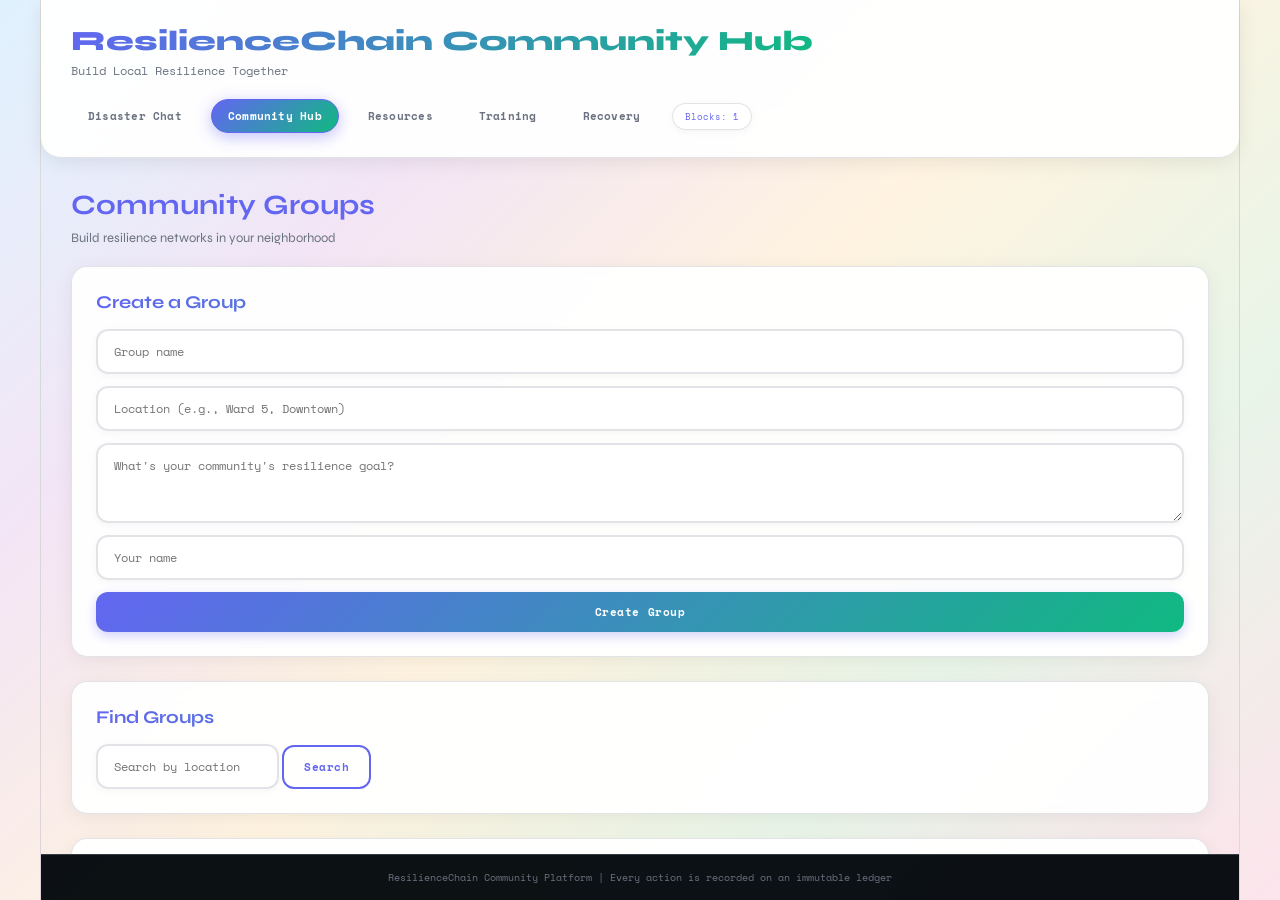
==== frontend/community.html @ 4c1295e6 "Initial commit" ====
<!DOCTYPE html>
<html lang="en">
<head>
  <meta charset="UTF-8" />
  <meta name="viewport" content="width=device-width, initial-scale=1.0" />
  <title>Community Resilience Hub - ResilienceChain AI</title>
  <link rel="stylesheet" href="static/css/community.css" />
  <link rel="preconnect" href="https://fonts.googleapis.com" />
  <link href="https://fonts.googleapis.com/css2?family=Space+Mono:wght@400;700&family=Syne:wght@400;600;700;800&display=swap" rel="stylesheet" />
</head>
<body>

<div class="app">
  <!-- HEADER -->
  <header class="header">
    <div class="logo-block">
      <h1>ResilienceChain Community Hub</h1>
      <p>Build Local Resilience Together</p>
    </div>
    <div class="header-right">
      <nav class="site-nav">
        <a href="/chat">Disaster Chat</a>
        <a href="/community" class="active">Community Hub</a>
        <a href="/resources">Resources</a>
        <a href="/training">Training</a>
        <a href="/recovery">Recovery</a>
      </nav>
      <div class="status-pill">Blocks: <span id="blockCount">1</span></div>
    </div>
  </header>

  <main class="content">

    <!-- COMMUNITY GROUPS TAB -->
    <div id="groups-tab" class="tab-content active">
      <h2>Community Groups</h2>
      <p>Build resilience networks in your neighborhood</p>
      
      <div class="section">
        <h3>Create a Group</h3>
        <form onsubmit="createGroup(event)">
          <input type="text" id="groupName" placeholder="Group name" required />
          <input type="text" id="groupLocation" placeholder="Location (e.g., Ward 5, Downtown)" required />
          <textarea id="groupDesc" placeholder="What's your community's resilience goal?"></textarea>
          <input type="text" id="groupLeader" placeholder="Your name" required />
          <button type="submit" class="btn-primary">Create Group</button>
        </form>
      </div>

      <div class="section">
        <h3>Find Groups</h3>
        <input type="text" id="searchLocation" placeholder="Search by location" />
        <button onclick="searchGroups()" class="btn-secondary">Search</button>
        <div id="groupsList" class="list-container"></div>
      </div>

      <div class="section">
        <h3>My Groups</h3>
        <div id="myGroups" class="list-container"></div>
      </div>
    </div>

    <!-- KNOWLEDGE SHARING TAB -->
    <div id="knowledge-tab" class="tab-content">
      <h2>Community Knowledge Base</h2>
      <p>Share verified disaster survival tips and lessons learned</p>

      <div class="section">
        <h3>Share a Tip</h3>
        <form onsubmit="shareTip(event)">
          <select id="tipCategory" required>
            <option value="">Select category...</option>
            <option value="earthquake">Earthquake Safety</option>
            <option value="flood">Flood Response</option>
            <option value="cyclone">Cyclone Preparedness</option>
            <option value="first_aid">First Aid</option>
            <option value="mental_health">Mental Health Support</option>
            <option value="recovery">Recovery Tips</option>
            <option value="preparedness">General Preparedness</option>
          </select>
          <input type="text" id="tipTitle" placeholder="Tip title" required />
          <textarea id="tipContent" placeholder="Share your tip or lesson learned..." required></textarea>
          <input type="number" id="tipGroupId" placeholder="Group ID (optional)" />
          <button type="submit" class="btn-primary">Share Tip</button>
        </form>
      </div>

      <div class="section">
        <h3>Browse Tips</h3>
        <div style="margin-bottom: 15px;">
          <label><input type="radio" name="tipFilter" value="all" checked onchange="loadTips()"> All Tips</label>
          <label><input type="radio" name="tipFilter" value="verified" onchange="loadTips()"> Verified Only</label>
        </div>
        <div id="tipsList" class="list-container"></div>
      </div>
    </div>

  </main>

  <!-- FOOTER -->
  <footer class="footer">
    <p>ResilienceChain Community Platform | Every action is recorded on an immutable ledger</p>
  </footer>
</div>

<script src="static/js/community.js"></script>
</body>
</html>
---- frontend/static/css/community.css ----
/* Community Resilience Hub CSS */
@import url('https://fonts.googleapis.com/css2?family=Space+Mono:wght@400;700&family=Syne:wght@400;600;700;800&display=swap');

:root {
  --bg:       linear-gradient(135deg, #E0F2FE 0%, #F3E5F5 25%, #FFF3E0 50%, #E8F5E8 75%, #FCE4EC 100%);
  --bg-solid: #FAFAFA;
  --surface:  rgba(255,255,255,0.95);
  --surface2: rgba(255,255,255,0.85);
  --border:   rgba(156,163,175,0.3);
  --accent:   #6366F1; /* Vibrant indigo */
  --accent2:  #10B981; /* Emerald green */
  --accent3:  #F59E0B; /* Warm amber */
  --accent4:  #EC4899; /* Pink */
  --warn:     #EF4444; /* Bright red */
  --success:  #22C55E; /* Green */
  --text:     #1F2937; /* Dark gray */
  --muted:    #6B7280; /* Medium gray */
  --light:    #F9FAFB; /* Very light gray */
  --chain:    #F59E0B; /* Amber for blockchain */
  --groups-bg: linear-gradient(135deg, rgba(99,102,241,0.05), rgba(16,185,129,0.05));
  --knowledge-bg: linear-gradient(135deg, rgba(245,158,11,0.05), rgba(236,72,153,0.05));
  --resources-bg: linear-gradient(135deg, rgba(16,185,129,0.05), rgba(245,158,11,0.05));
  --training-bg: linear-gradient(135deg, rgba(236,72,153,0.05), rgba(99,102,241,0.05));
  --recovery-bg: linear-gradient(135deg, rgba(245,158,11,0.05), rgba(16,185,129,0.05));
}

* { box-sizing: border-box; margin: 0; padding: 0; }
html, body { height: 100%; font-family: 'Syne', sans-serif; background: var(--bg); background-attachment: fixed; color: var(--text); }

.app {
  display: flex;
  flex-direction: column;
  height: 100vh;
  max-width: 1200px;
  margin: 0 auto;
  border-left: 1px solid var(--border);
  border-right: 1px solid var(--border);
  background: var(--bg);
}

/* HEADER */
.header {
  padding: 24px 30px;
  border-bottom: 1px solid var(--border);
  background: var(--surface);
  backdrop-filter: blur(20px);
  box-shadow: 0 4px 20px rgba(0,0,0,0.08);
  display: flex;
  justify-content: space-between;
  align-items: center;
  flex-wrap: wrap;
  gap: 20px;
  border-radius: 0 0 20px 20px;
}

.logo-block h1 {
  font-size: 28px;
  font-weight: 800;
  color: var(--accent);
  margin-bottom: 4px;
  background: linear-gradient(135deg, var(--accent), var(--accent2));
  -webkit-background-clip: text;
  -webkit-text-fill-color: transparent;
  background-clip: text;
}

.logo-block p {
  font-size: 12px;
  color: var(--muted);
  font-family: 'Space Mono', monospace;
}

.header-right {
  display: flex;
  gap: 15px;
  align-items: center;
}

.site-nav {
  display: flex;
  gap: 12px;
  flex-wrap: wrap;
}

.site-nav a {
  color: var(--muted);
  text-decoration: none;
  font-family: 'Space Mono', monospace;
  font-size: 11px;
  padding: 8px 16px;
  border-radius: 20px;
  transition: all 0.3s;
  border: 1px solid transparent;
  font-weight: 600;
  letter-spacing: 0.02em;
}

.site-nav a:hover {
  color: var(--accent);
  background: linear-gradient(135deg, rgba(99,102,241,0.1), rgba(16,185,129,0.1));
  border-color: rgba(99,102,241,0.3);
  transform: translateY(-1px);
  box-shadow: 0 4px 12px rgba(99,102,241,0.2);
}

.site-nav a.active {
  color: white;
  background: linear-gradient(135deg, var(--accent), var(--accent2));
  border-color: var(--accent);
  box-shadow: 0 4px 16px rgba(99,102,241,0.4);
}

.status-pill {
  padding: 6px 12px;
  border: 1px solid var(--border);
  border-radius: 20px;
  font-family: 'Space Mono', monospace;
  font-size: 9px;
  color: var(--accent);
  background: var(--surface);
  box-shadow: 0 2px 8px rgba(0,0,0,0.04);
}

/* NAVIGATION TABS */
.nav-tabs {
  display: flex;
  gap: 0;
  border-bottom: 1px solid var(--border);
  background: rgba(10,21,32,0.5);
  overflow-x: auto;
  padding: 0;
  flex-wrap: nowrap;
}

.tab-btn {
  padding: 12px 20px;
  background: transparent;
  border: none;
  color: var(--muted);
  font-family: 'Space Mono', monospace;
  font-size: 11px;
  letter-spacing: 0.05em;
  cursor: pointer;
  border-bottom: 2px solid transparent;
  transition: all 0.3s;
  white-space: nowrap;
}

.tab-btn:hover {
  color: var(--accent);
}

.tab-btn.active {
  color: var(--accent);
  border-bottom-color: var(--accent);
}

/* MAIN CONTENT */
.content {
  flex: 1;
  overflow-y: auto;
  padding: 30px;
}

.tab-content {
  display: block;
  animation: fadeIn 0.3s;
}

.tab-content.active {
  display: block;
}

@keyframes fadeIn {
  from { opacity: 0; }
  to { opacity: 1; }
}

.tab-content h2 {
  font-size: 28px;
  margin-bottom: 8px;
  color: var(--accent);
}

.tab-content > p {
  color: var(--muted);
  margin-bottom: 20px;
  font-size: 13px;
}

/* SECTIONS */
.section {
  background: var(--surface);
  border: 1px solid var(--border);
  border-radius: 16px;
  padding: 24px;
  margin-bottom: 24px;
  box-shadow: 0 4px 20px rgba(0,0,0,0.06);
  backdrop-filter: blur(10px);
  transition: all 0.3s;
}

.section:hover {
  transform: translateY(-2px);
  box-shadow: 0 8px 30px rgba(0,0,0,0.1);
}

.section h3 {
  font-size: 18px;
  margin-bottom: 16px;
  color: var(--accent);
  font-weight: 700;
  background: linear-gradient(135deg, var(--accent), var(--accent2));
  -webkit-background-clip: text;
  -webkit-text-fill-color: transparent;
  background-clip: text;
}

/* FORMS */
form {
  display: flex;
  flex-direction: column;
  gap: 12px;
}

input, textarea, select {
  background: var(--surface);
  border: 2px solid var(--border);
  border-radius: 12px;
  padding: 12px 16px;
  color: var(--text);
  font-family: 'Space Mono', monospace;
  font-size: 12px;
  transition: all 0.3s;
  box-shadow: 0 2px 8px rgba(0,0,0,0.04);
}

input:focus, textarea:focus, select:focus {
  outline: none;
  border-color: var(--accent);
  box-shadow: 0 0 16px rgba(99,102,241,0.2), 0 4px 12px rgba(0,0,0,0.08);
  transform: translateY(-1px);
}

textarea {
  min-height: 80px;
  resize: vertical;
}

/* BUTTONS */
.btn-primary, .btn-secondary {
  padding: 12px 20px;
  border: none;
  border-radius: 12px;
  cursor: pointer;
  font-family: 'Space Mono', monospace;
  font-size: 11px;
  letter-spacing: 0.05em;
  transition: all 0.3s;
  background: linear-gradient(135deg, var(--accent), var(--accent2));
  color: white;
  font-weight: 600;
  box-shadow: 0 4px 12px rgba(99,102,241,0.3);
}

.btn-primary:hover {
  transform: translateY(-2px);
  box-shadow: 0 8px 20px rgba(99,102,241,0.4);
}

.btn-secondary {
  background: transparent;
  color: var(--accent);
  border: 2px solid var(--accent);
  box-shadow: none;
}

.btn-secondary:hover {
  background: linear-gradient(135deg, rgba(99,102,241,0.1), rgba(16,185,129,0.1));
  border-color: var(--accent2);
  transform: translateY(-1px);
}

/* LISTS */
.list-container {
  display: flex;
  flex-direction: column;
  gap: 12px;
}

.list-item {
  background: var(--surface);
  border-left: 4px solid var(--accent);
  border-radius: 12px;
  padding: 18px;
  transition: all 0.3s;
  box-shadow: 0 2px 12px rgba(0,0,0,0.06);
  border: 1px solid var(--border);
}

.list-item:hover {
  background: linear-gradient(135deg, rgba(99,102,241,0.02), rgba(16,185,129,0.02));
  transform: translateX(6px) translateY(-2px);
  box-shadow: 0 8px 24px rgba(0,0,0,0.12);
  border-color: rgba(99,102,241,0.3);
}

.list-item h4 {
  color: var(--accent);
  margin-bottom: 8px;
  font-size: 14px;
  font-weight: 700;
  background: linear-gradient(135deg, var(--accent), var(--accent2));
  -webkit-background-clip: text;
  -webkit-text-fill-color: transparent;
  background-clip: text;
}

.list-item p {
  color: var(--text);
  font-size: 12px;
  line-height: 1.6;
  margin-bottom: 10px;
}

/* SECTION VARIATIONS */
.section.groups-section {
  background: var(--groups-bg);
  border-color: rgba(99,102,241,0.2);
}

.section.knowledge-section {
  background: var(--knowledge-bg);
  border-color: rgba(245,158,11,0.2);
}

.section.resources-section {
  background: var(--resources-bg);
  border-color: rgba(16,185,129,0.2);
}

.section.training-section {
  background: var(--training-bg);
  border-color: rgba(236,72,153,0.2);
}

.section.recovery-section {
  background: var(--recovery-bg);
  border-color: rgba(245,158,11,0.2);
}
  margin-top: 8px;
}

.badge {
  display: inline-block;
  padding: 3px 8px;
  background: rgba(0,255,178,0.15);
  border-radius: 3px;
  font-size: 9px;
  color: var(--accent);
  font-family: 'Space Mono', monospace;
}

.badge.verified {
  background: rgba(0,200,100,0.2);
  color: #00C864;
}

.badge.pending {
  background: rgba(255,107,53,0.2);
  color: var(--warn);
}

.badge.resolved {
  background: rgba(0,100,255,0.2);
  color: var(--accent2);
}

.list-item-actions {
  display: flex;
  gap: 8px;
  margin-top: 10px;
}

.action-btn {
  padding: 4px 10px;
  background: rgba(0,255,178,0.1);
  border: 1px solid var(--accent);
  border-radius: 3px;
  color: var(--accent);
  font-size: 9px;
  cursor: pointer;
  transition: all 0.2s;
}

.action-btn:hover {
  background: var(--accent);
  color: var(--bg);
}

/* FOOTER */
.footer {
  padding: 15px 30px;
  border-top: 1px solid var(--border);
  background: rgba(5,10,14,0.97);
  text-align: center;
  font-size: 10px;
  color: var(--muted);
  font-family: 'Space Mono', monospace;
}

/* RESPONSIVE */
@media (max-width: 768px) {
  .content { padding: 15px; }
  .header { padding: 15px; }
  .section { padding: 15px; }
  .nav-tabs { overflow-x: auto; }
  .tab-btn { padding: 10px 15px; font-size: 10px; }
}
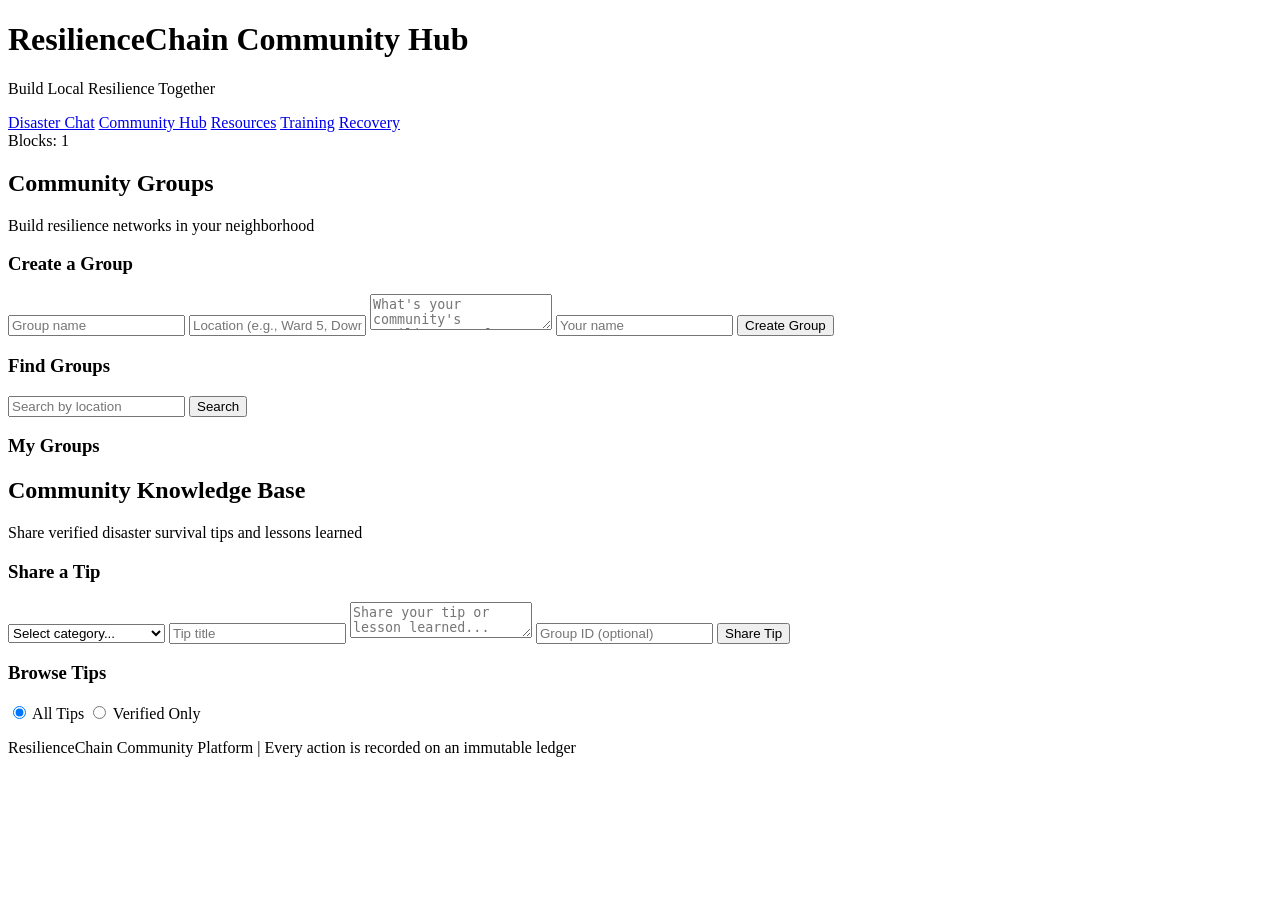
==== commit 03473e9a: "Fix static asset paths: use absolute /static/ URLs for CSS and JS files" ====
--- a/frontend/community.html
+++ b/frontend/community.html
@@ -4,7 +4,7 @@
   <meta charset="UTF-8" />
   <meta name="viewport" content="width=device-width, initial-scale=1.0" />
   <title>Community Resilience Hub - ResilienceChain AI</title>
-  <link rel="stylesheet" href="static/css/community.css" />
+  <link rel="stylesheet" href="/static/css/community.css" />
   <link rel="preconnect" href="https://fonts.googleapis.com" />
   <link href="https://fonts.googleapis.com/css2?family=Space+Mono:wght@400;700&family=Syne:wght@400;600;700;800&display=swap" rel="stylesheet" />
 </head>
@@ -103,6 +103,6 @@
   </footer>
 </div>
 
-<script src="static/js/community.js"></script>
+<script src="/static/js/community.js"></script>
 </body>
 </html>
